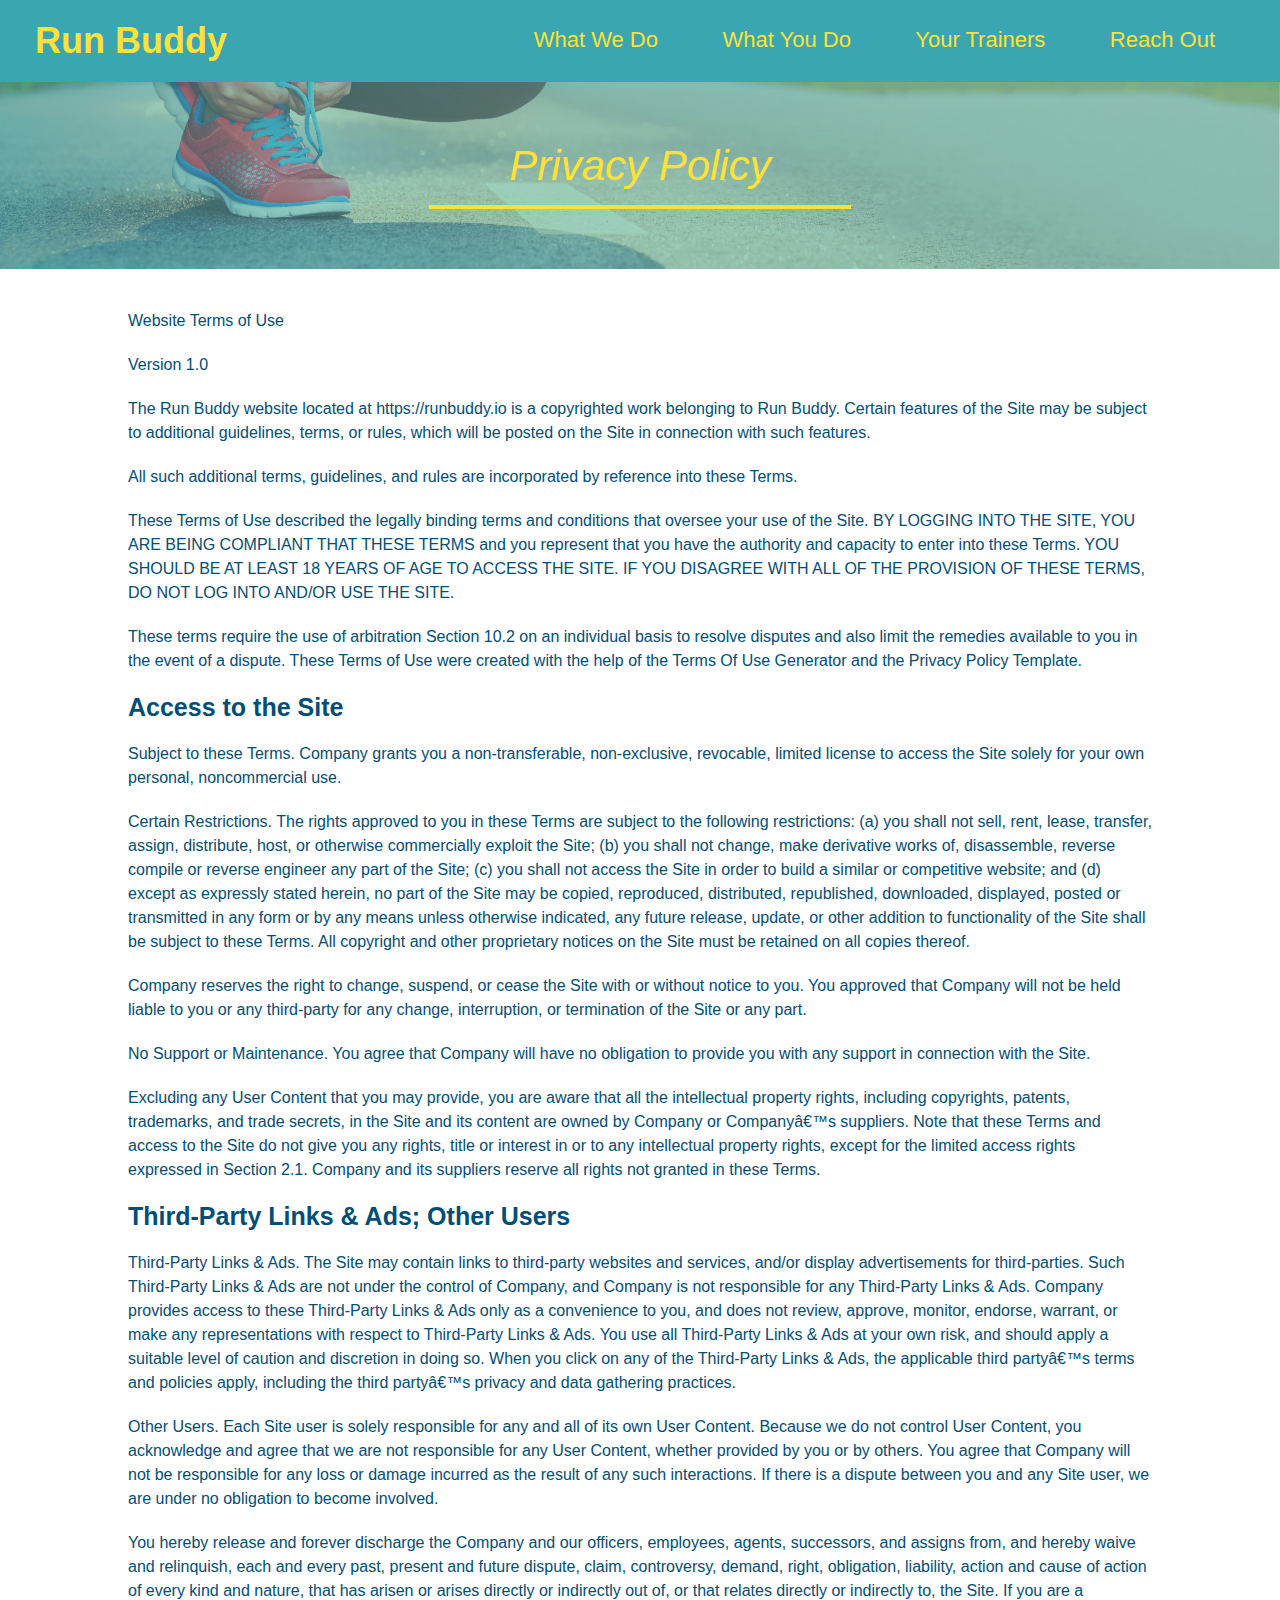
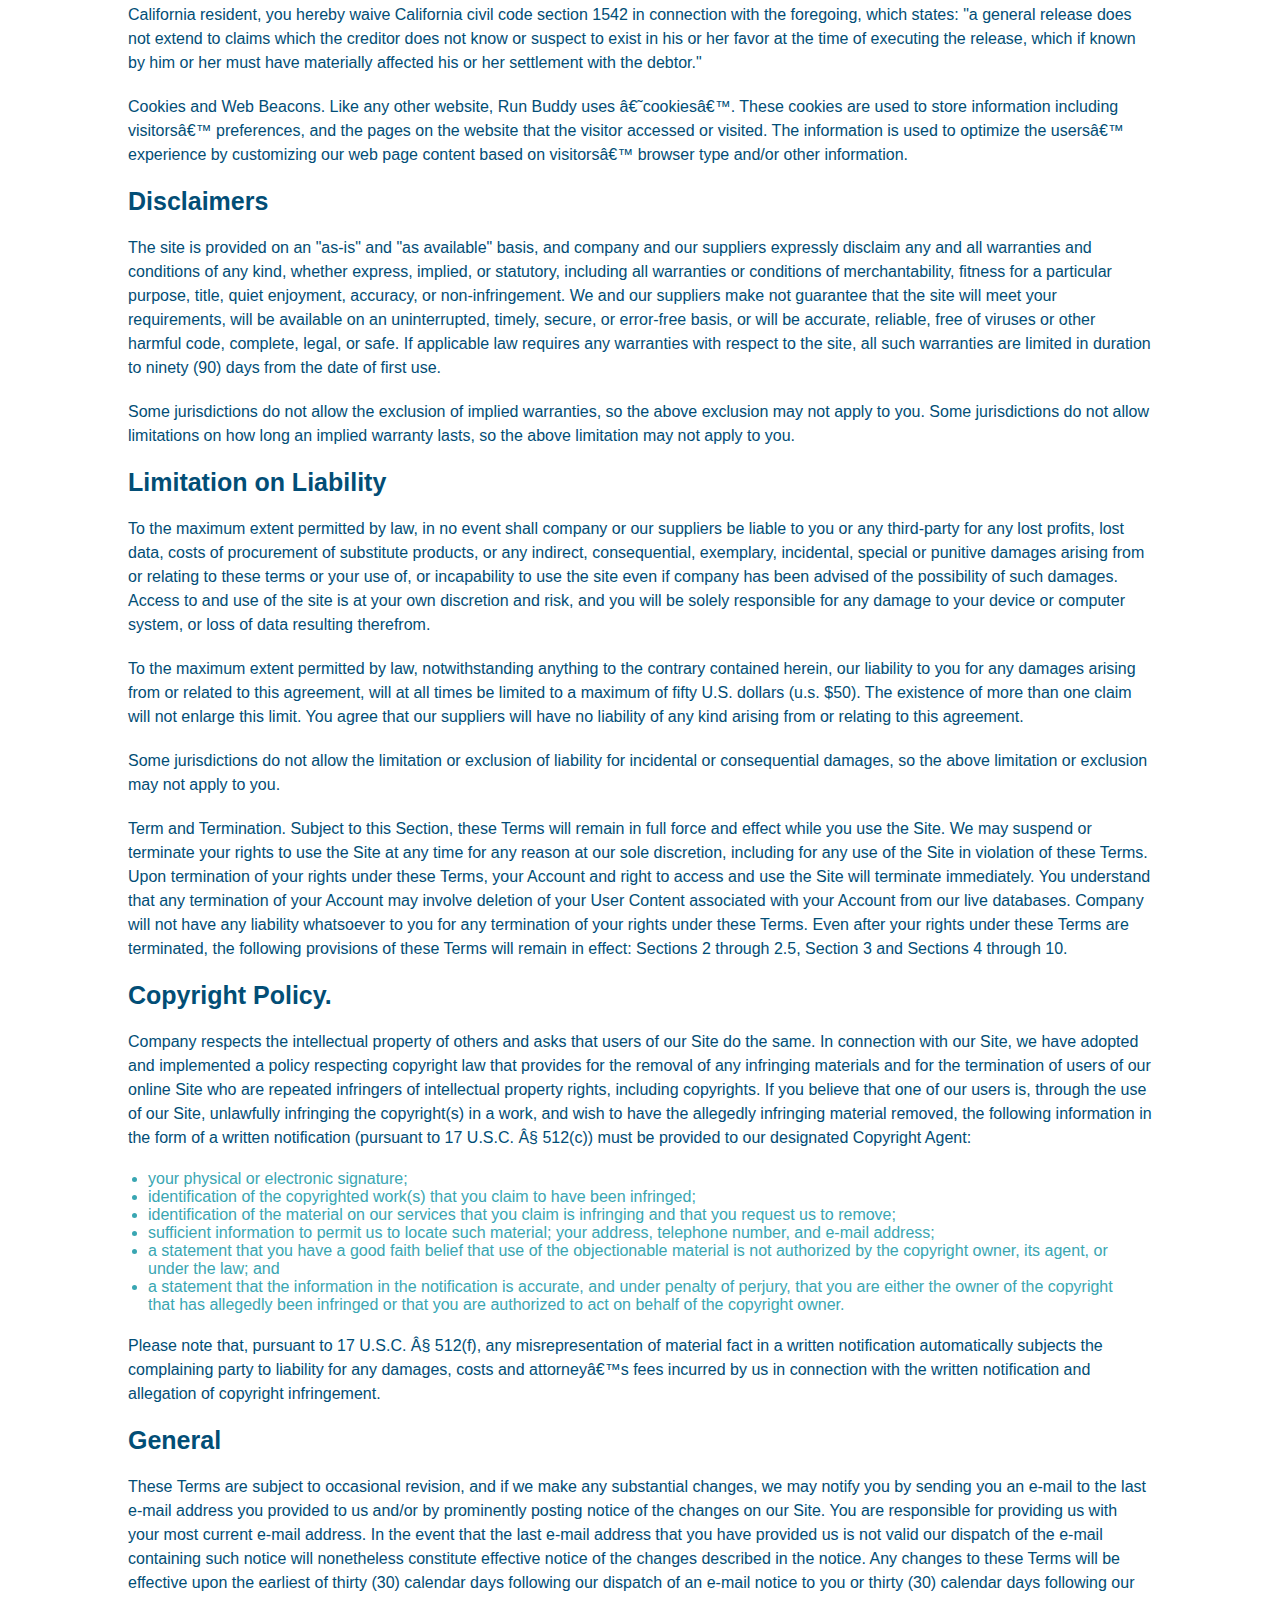
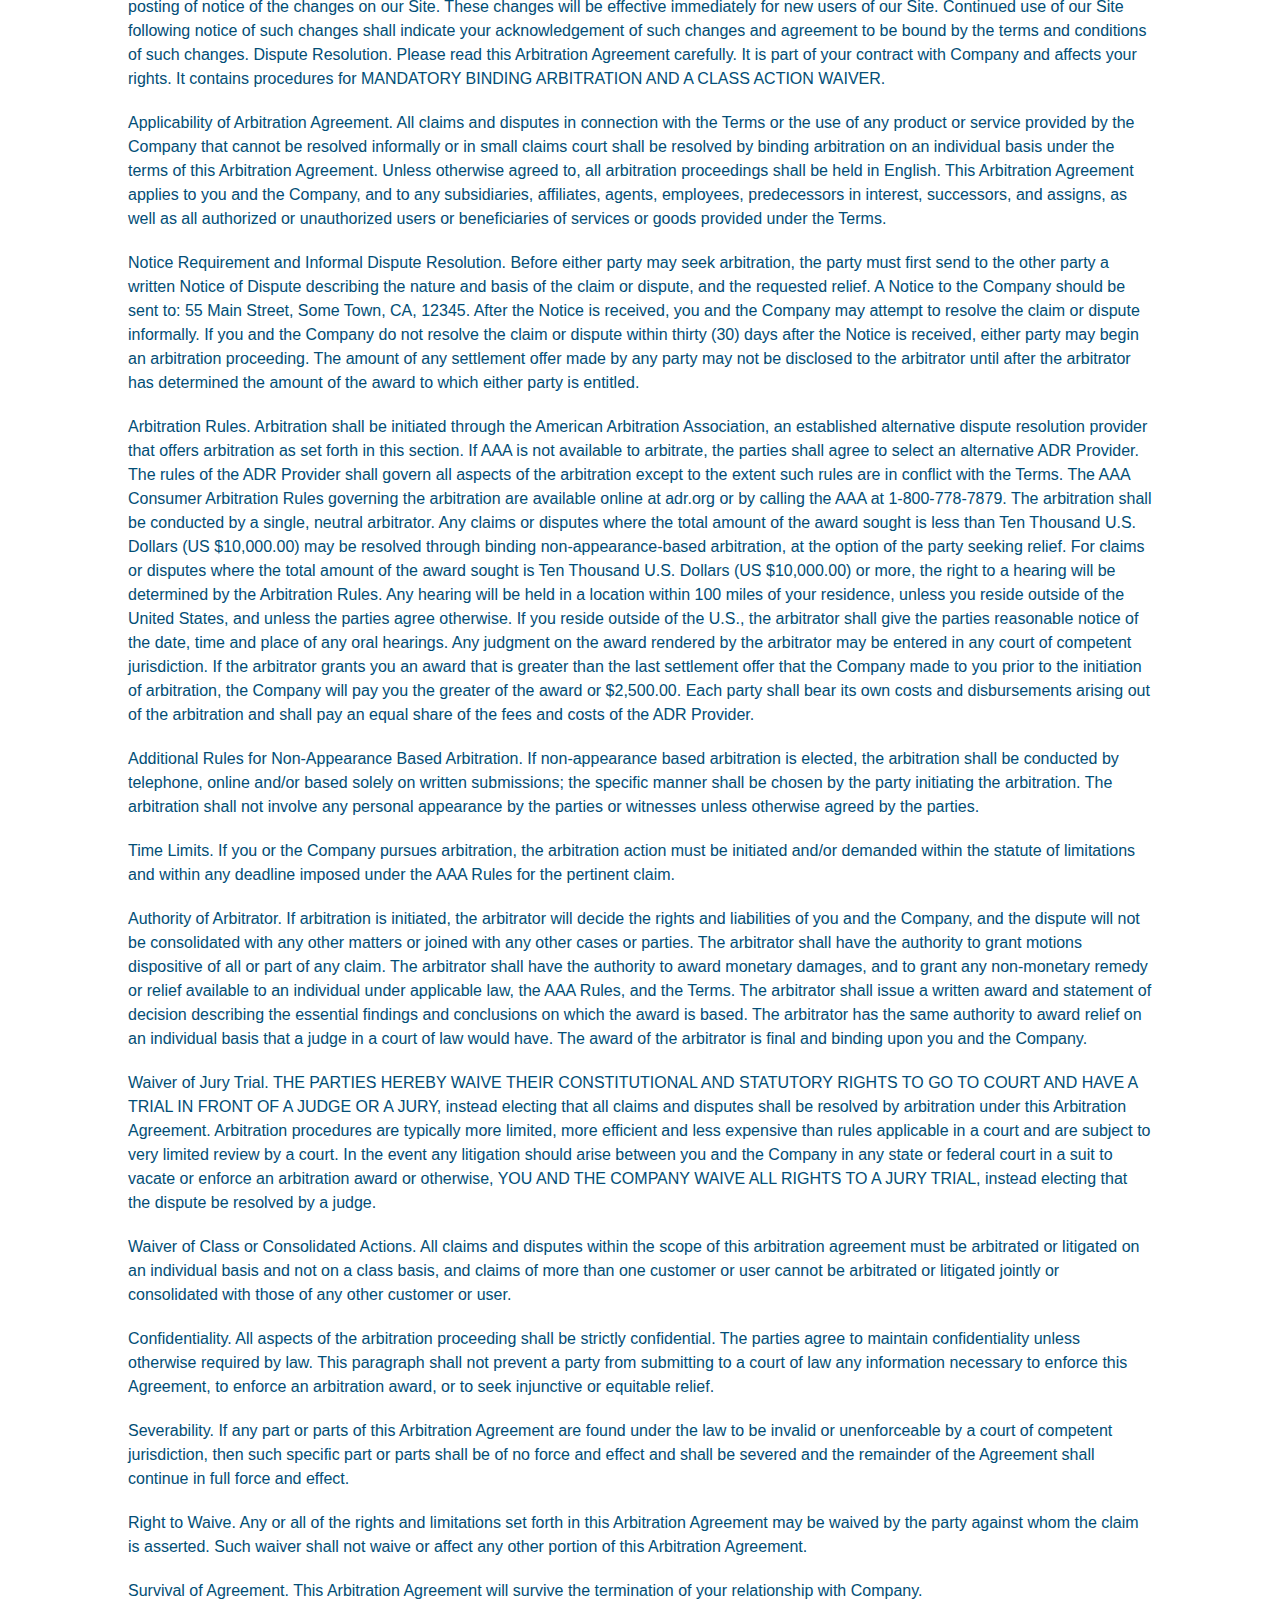
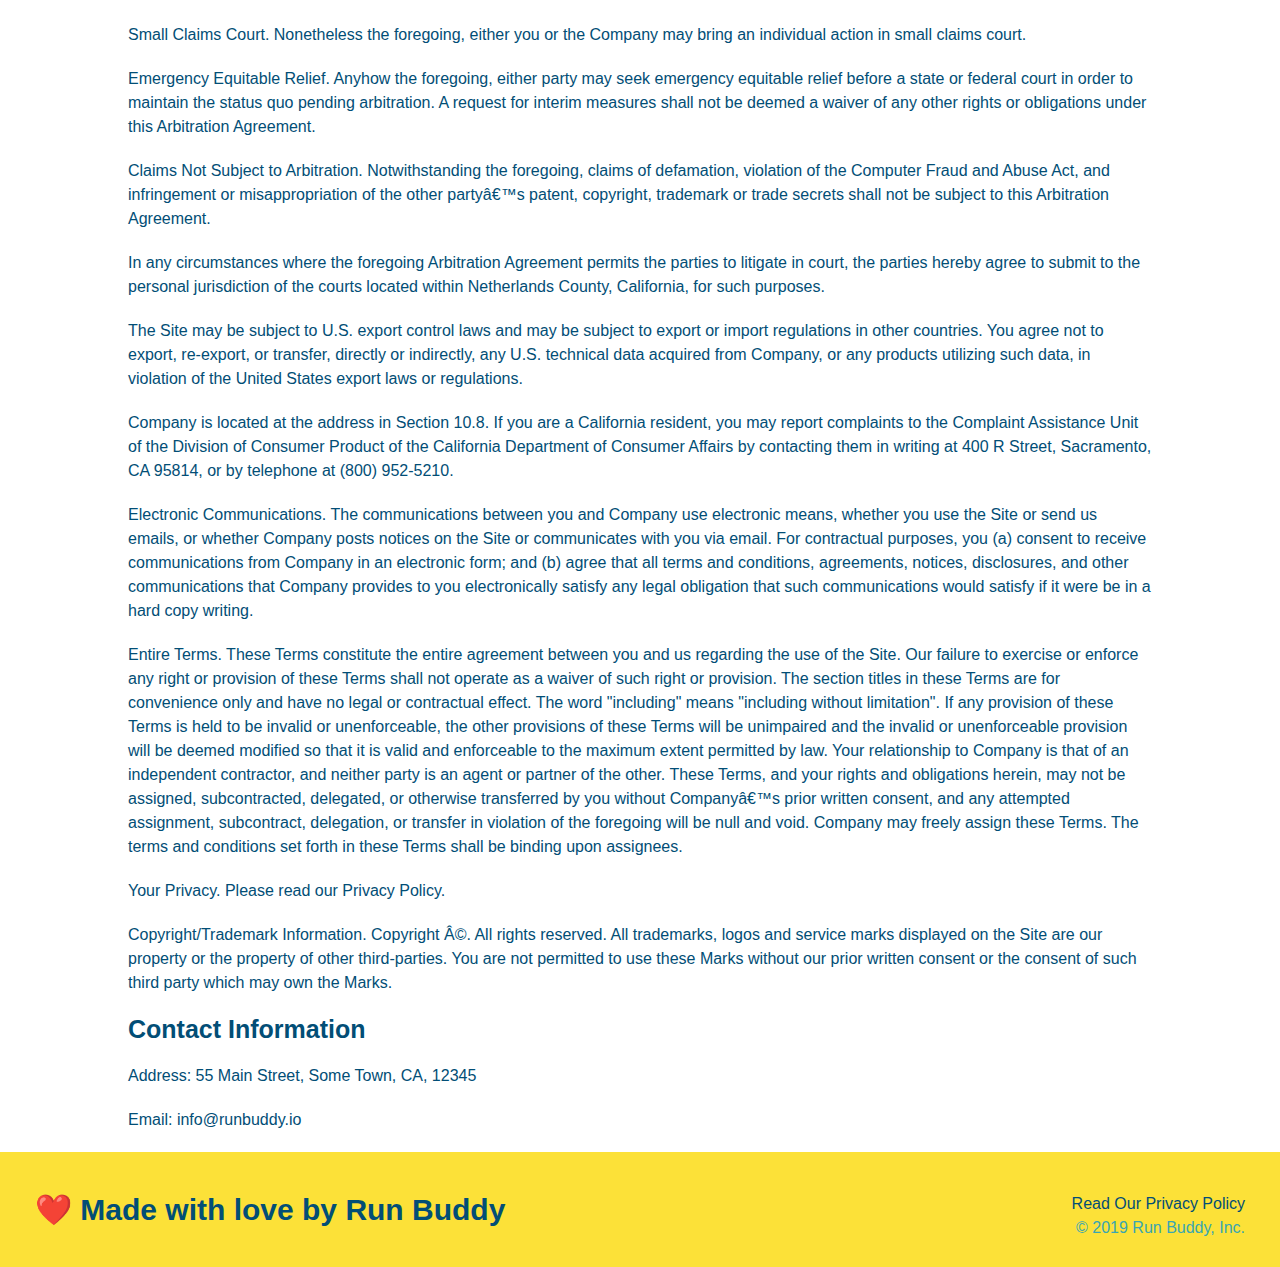
==== privacy-policy.html @ f2a35d89 "Add files via upload" ====
<!DOCTYPE html>
<html lang="en">
    <head>
        <meta charset="UTF-8">
        <link rel="stylesheet" href="./assets/css/style.css"/>
        <link rel="stylesheet" href="assets/css/secondary-styles.css"/>
        <title>Privacy Policy - Run Buddy</title>
    </head>
    <body>
        <header>
            <h1>Run Buddy</h1>
            <nav>
                <ul>
                    <li>
                        <a href="./index.html#what-we-do">What We Do</a>
                    </li>
                    <li>
                        <a href="./index.html#what-you-do">What You Do</a>
                    </li>
                    <li>
                        <a href="./index.html#your-trainers">Your Trainers</a>
                    </li>
                    <li>
                        <a href="./index.html#reach-out">Reach Out</a>
                    </li>
                </ul>
            </nav>
        </header>
        <section class="hero">
            <h2 class="page-title">
                Privacy Policy
            </h2>

        </section>
            <article class="secondary-content">
                <p>
                    Website Terms of Use
                  </p>
            
                  <p>
                    Version 1.0
                  </p>
            
                  <p>
                    The Run Buddy website located at https://runbuddy.io is a copyrighted work belonging to Run Buddy. Certain
                    features of the Site may be subject to additional guidelines, terms, or rules, which will be posted on the Site
                    in connection with such features.
                  </p>
            
                  <p>
                    All such additional terms, guidelines, and rules are incorporated by reference into these Terms.
                  </p>
            
                  <p>
                    These Terms of Use described the legally binding terms and conditions that oversee your use of the Site. BY
                    LOGGING INTO THE SITE, YOU ARE BEING COMPLIANT THAT THESE TERMS and you represent that you have the authority
                    and capacity to enter into these Terms. YOU SHOULD BE AT LEAST 18 YEARS OF AGE TO ACCESS THE SITE. IF YOU
                    DISAGREE WITH ALL OF THE PROVISION OF THESE TERMS, DO NOT LOG INTO AND/OR USE THE SITE.
                  </p>
            
                  <p>
                    These terms require the use of arbitration Section 10.2 on an individual basis to resolve disputes and also
                    limit the remedies available to you in the event of a dispute. These Terms of Use were created with the help of
                    the Terms Of Use Generator and the Privacy Policy Template.
                  </p>
            
                  <h3>
                    Access to the Site
                  </h3>
            
                  <p>
                    Subject to these Terms. Company grants you a non-transferable, non-exclusive, revocable, limited license to
                    access the Site solely for your own personal, noncommercial use.
                  </p>
            
                  <p>
                    Certain Restrictions. The rights approved to you in these Terms are subject to the following restrictions: (a)
                    you shall not sell, rent, lease, transfer, assign, distribute, host, or otherwise commercially exploit the Site;
                    (b) you shall not change, make derivative works of, disassemble, reverse compile or reverse engineer any part of
                    the Site; (c) you shall not access the Site in order to build a similar or competitive website; and (d) except
                    as expressly stated herein, no part of the Site may be copied, reproduced, distributed, republished, downloaded,
                    displayed, posted or transmitted in any form or by any means unless otherwise indicated, any future release,
                    update, or other addition to functionality of the Site shall be subject to these Terms. All copyright and other
                    proprietary notices on the Site must be retained on all copies thereof.
                  </p>
            
                  <p>
                    Company reserves the right to change, suspend, or cease the Site with or without notice to you. You approved
                    that Company will not be held liable to you or any third-party for any change, interruption, or termination of
                    the Site or any part.
                  </p>
            
                  <p>
                    No Support or Maintenance. You agree that Company will have no obligation to provide you with any support in
                    connection with the Site.
                  </p>
            
                  <p>
                    Excluding any User Content that you may provide, you are aware that all the intellectual property rights,
                    including copyrights, patents, trademarks, and trade secrets, in the Site and its content are owned by Company
                    or Companyâ€™s suppliers. Note that these Terms and access to the Site do not give you any rights, title or
                    interest in or to any intellectual property rights, except for the limited access rights expressed in Section
                    2.1. Company and its suppliers reserve all rights not granted in these Terms.
                  </p>
            
                  <h3>
                    Third-Party Links & Ads; Other Users
                  </h3>
            
                  <p>
                    Third-Party Links & Ads. The Site may contain links to third-party websites and services, and/or display
                    advertisements for third-parties. Such Third-Party Links & Ads are not under the control of Company, and Company
                    is not responsible for any Third-Party Links & Ads. Company provides access to these Third-Party Links & Ads
                    only as a convenience to you, and does not review, approve, monitor, endorse, warrant, or make any
                    representations with respect to Third-Party Links & Ads. You use all Third-Party Links & Ads at your own risk,
                    and should apply a suitable level of caution and discretion in doing so. When you click on any of the
                    Third-Party Links & Ads, the applicable third partyâ€™s terms and policies apply, including the third partyâ€™s
                    privacy and data gathering practices.
                  </p>
            
                  <p>
                    Other Users. Each Site user is solely responsible for any and all of its own User Content. Because we do not
                    control User Content, you acknowledge and agree that we are not responsible for any User Content, whether
                    provided by you or by others. You agree that Company will not be responsible for any loss or damage incurred as
                    the result of any such interactions. If there is a dispute between you and any Site user, we are under no
                    obligation to become involved.
                  </p>
            
                  <p>
                    You hereby release and forever discharge the Company and our officers, employees, agents, successors, and
                    assigns from, and hereby waive and relinquish, each and every past, present and future dispute, claim,
                    controversy, demand, right, obligation, liability, action and cause of action of every kind and nature, that has
                    arisen or arises directly or indirectly out of, or that relates directly or indirectly to, the Site. If you are
                    a California resident, you hereby waive California civil code section 1542 in connection with the foregoing,
                    which states: "a general release does not extend to claims which the creditor does not know or suspect to exist
                    in his or her favor at the time of executing the release, which if known by him or her must have materially
                    affected his or her settlement with the debtor."
                  </p>
            
                  <p>
                    Cookies and Web Beacons. Like any other website, Run Buddy uses â€˜cookiesâ€™. These cookies are used to store
                    information including visitorsâ€™ preferences, and the pages on the website that the visitor accessed or visited.
                    The information is used to optimize the usersâ€™ experience by customizing our web page content based on visitorsâ€™
                    browser type and/or other information.
                  </p>
            
                  <h3>
                    Disclaimers
                  </h3>
            
                  <p>
                    The site is provided on an "as-is" and "as available" basis, and company and our suppliers expressly disclaim
                    any and all warranties and conditions of any kind, whether express, implied, or statutory, including all
                    warranties or conditions of merchantability, fitness for a particular purpose, title, quiet enjoyment, accuracy,
                    or non-infringement. We and our suppliers make not guarantee that the site will meet your requirements, will be
                    available on an uninterrupted, timely, secure, or error-free basis, or will be accurate, reliable, free of
                    viruses or other harmful code, complete, legal, or safe. If applicable law requires any warranties with respect
                    to the site, all such warranties are limited in duration to ninety (90) days from the date of first use.
                  </p>
            
                  <p>
                    Some jurisdictions do not allow the exclusion of implied warranties, so the above exclusion may not apply to
                    you. Some jurisdictions do not allow limitations on how long an implied warranty lasts, so the above limitation
                    may not apply to you.
                  </p>
            
                  <h3>
                    Limitation on Liability
                  </h3>
            
                  <p>
                    To the maximum extent permitted by law, in no event shall company or our suppliers be liable to you or any
                    third-party for any lost profits, lost data, costs of procurement of substitute products, or any indirect,
                    consequential, exemplary, incidental, special or punitive damages arising from or relating to these terms or
                    your use of, or incapability to use the site even if company has been advised of the possibility of such
                    damages. Access to and use of the site is at your own discretion and risk, and you will be solely responsible
                    for any damage to your device or computer system, or loss of data resulting therefrom.
                  </p>
            
                  <p>
                    To the maximum extent permitted by law, notwithstanding anything to the contrary contained herein, our liability
                    to you for any damages arising from or related to this agreement, will at all times be limited to a maximum of
                    fifty U.S. dollars (u.s. $50). The existence of more than one claim will not enlarge this limit. You agree that
                    our suppliers will have no liability of any kind arising from or relating to this agreement.
                  </p>
            
                  <p>
                    Some jurisdictions do not allow the limitation or exclusion of liability for incidental or consequential
                    damages, so the above limitation or exclusion may not apply to you.
                  </p>
            
                  <p>
                    Term and Termination. Subject to this Section, these Terms will remain in full force and effect while you use
                    the Site. We may suspend or terminate your rights to use the Site at any time for any reason at our sole
                    discretion, including for any use of the Site in violation of these Terms. Upon termination of your rights under
                    these Terms, your Account and right to access and use the Site will terminate immediately. You understand that
                    any termination of your Account may involve deletion of your User Content associated with your Account from our
                    live databases. Company will not have any liability whatsoever to you for any termination of your rights under
                    these Terms. Even after your rights under these Terms are terminated, the following provisions of these Terms
                    will remain in effect: Sections 2 through 2.5, Section 3 and Sections 4 through 10.
                  </p>
            
                  <h3>
                    Copyright Policy.
                  </h3>
            
                  <p>
                    Company respects the intellectual property of others and asks that users of our Site do the same. In connection
                    with our Site, we have adopted and implemented a policy respecting copyright law that provides for the removal
                    of any infringing materials and for the termination of users of our online Site who are repeated infringers of
                    intellectual property rights, including copyrights. If you believe that one of our users is, through the use of
                    our Site, unlawfully infringing the copyright(s) in a work, and wish to have the allegedly infringing material
                    removed, the following information in the form of a written notification (pursuant to 17 U.S.C. Â§ 512(c)) must
                    be provided to our designated Copyright Agent:
                  </p>
            
                  <ul>
                    <li>
                      your physical or electronic signature;
                    </li>
                    <li>
                      identification of the copyrighted work(s) that you claim to have been infringed;
                    </li>
                    <li>
                      identification of the material on our services that you claim is infringing and that you request us to remove;
                    </li>
                    <li>
                      sufficient information to permit us to locate such material; your address, telephone number, and e-mail
                      address;
                    </li>
                    <li>
                      a statement that you have a good faith belief that use of the objectionable material is not authorized by the
                      copyright owner, its agent, or under the law; and
                    </li>
                    <li>
                      a statement that the information in the notification is accurate, and under penalty of perjury, that you are
                      either the owner of the copyright that has allegedly been infringed or that you are authorized to act on
                      behalf of the copyright owner.
                    </li>
                  </ul>
            
                  <p>
                    Please note that, pursuant to 17 U.S.C. Â§ 512(f), any misrepresentation of material fact in a written
                    notification automatically subjects the complaining party to liability for any damages, costs and attorneyâ€™s
                    fees incurred by us in connection with the written notification and allegation of copyright infringement.
                  </p>
            
                  <h3>
                    General
                  </h3>
            
                  <p>
                    These Terms are subject to occasional revision, and if we make any substantial changes, we may notify you by
                    sending you an e-mail to the last e-mail address you provided to us and/or by prominently posting notice of the
                    changes on our Site. You are responsible for providing us with your most current e-mail address. In the event
                    that the last e-mail address that you have provided us is not valid our dispatch of the e-mail containing such
                    notice will nonetheless constitute effective notice of the changes described in the notice. Any changes to these
                    Terms will be effective upon the earliest of thirty (30) calendar days following our dispatch of an e-mail
                    notice to you or thirty (30) calendar days following our posting of notice of the changes on our Site. These
                    changes will be effective immediately for new users of our Site. Continued use of our Site following notice of
                    such changes shall indicate your acknowledgement of such changes and agreement to be bound by the terms and
                    conditions of such changes. Dispute Resolution. Please read this Arbitration Agreement carefully. It is part of
                    your contract with Company and affects your rights. It contains procedures for MANDATORY BINDING ARBITRATION AND
                    A CLASS ACTION WAIVER.
                  </p>
            
                  <p>
                    Applicability of Arbitration Agreement. All claims and disputes in connection with the Terms or the use of any
                    product or service provided by the Company that cannot be resolved informally or in small claims court shall be
                    resolved by binding arbitration on an individual basis under the terms of this Arbitration Agreement. Unless
                    otherwise agreed to, all arbitration proceedings shall be held in English. This Arbitration Agreement applies to
                    you and the Company, and to any subsidiaries, affiliates, agents, employees, predecessors in interest,
                    successors, and assigns, as well as all authorized or unauthorized users or beneficiaries of services or goods
                    provided under the Terms.
                  </p>
            
                  <p>
                    Notice Requirement and Informal Dispute Resolution. Before either party may seek arbitration, the party must
                    first send to the other party a written Notice of Dispute describing the nature and basis of the claim or
                    dispute, and the requested relief. A Notice to the Company should be sent to: 55 Main Street, Some Town, CA,
                    12345. After the Notice is received, you and the Company may attempt to resolve the claim or dispute informally.
                    If you and the Company do not resolve the claim or dispute within thirty (30) days after the Notice is received,
                    either party may begin an arbitration proceeding. The amount of any settlement offer made by any party may not
                    be disclosed to the arbitrator until after the arbitrator has determined the amount of the award to which either
                    party is entitled.
                  </p>
            
                  <p>
                    Arbitration Rules. Arbitration shall be initiated through the American Arbitration Association, an established
                    alternative dispute resolution provider that offers arbitration as set forth in this section. If AAA is not
                    available to arbitrate, the parties shall agree to select an alternative ADR Provider. The rules of the ADR
                    Provider shall govern all aspects of the arbitration except to the extent such rules are in conflict with the
                    Terms. The AAA Consumer Arbitration Rules governing the arbitration are available online at adr.org or by
                    calling the AAA at 1-800-778-7879. The arbitration shall be conducted by a single, neutral arbitrator. Any
                    claims or disputes where the total amount of the award sought is less than Ten Thousand U.S. Dollars (US
                    $10,000.00) may be resolved through binding non-appearance-based arbitration, at the option of the party seeking
                    relief. For claims or disputes where the total amount of the award sought is Ten Thousand U.S. Dollars (US
                    $10,000.00) or more, the right to a hearing will be determined by the Arbitration Rules. Any hearing will be
                    held in a location within 100 miles of your residence, unless you reside outside of the United States, and
                    unless the parties agree otherwise. If you reside outside of the U.S., the arbitrator shall give the parties
                    reasonable notice of the date, time and place of any oral hearings. Any judgment on the award rendered by the
                    arbitrator may be entered in any court of competent jurisdiction. If the arbitrator grants you an award that is
                    greater than the last settlement offer that the Company made to you prior to the initiation of arbitration, the
                    Company will pay you the greater of the award or $2,500.00. Each party shall bear its own costs and
                    disbursements arising out of the arbitration and shall pay an equal share of the fees and costs of the ADR
                    Provider.
                  </p>
            
                  <p>
                    Additional Rules for Non-Appearance Based Arbitration. If non-appearance based arbitration is elected, the
                    arbitration shall be conducted by telephone, online and/or based solely on written submissions; the specific
                    manner shall be chosen by the party initiating the arbitration. The arbitration shall not involve any personal
                    appearance by the parties or witnesses unless otherwise agreed by the parties.
                  </p>
            
                  <p>
                    Time Limits. If you or the Company pursues arbitration, the arbitration action must be initiated and/or demanded
                    within the statute of limitations and within any deadline imposed under the AAA Rules for the pertinent claim.
                  </p>
            
                  <p>
                    Authority of Arbitrator. If arbitration is initiated, the arbitrator will decide the rights and liabilities of
                    you and the Company, and the dispute will not be consolidated with any other matters or joined with any other
                    cases or parties. The arbitrator shall have the authority to grant motions dispositive of all or part of any
                    claim. The arbitrator shall have the authority to award monetary damages, and to grant any non-monetary remedy
                    or relief available to an individual under applicable law, the AAA Rules, and the Terms. The arbitrator shall
                    issue a written award and statement of decision describing the essential findings and conclusions on which the
                    award is based. The arbitrator has the same authority to award relief on an individual basis that a judge in a
                    court of law would have. The award of the arbitrator is final and binding upon you and the Company.
                  </p>
            
                  <p>
                    Waiver of Jury Trial. THE PARTIES HEREBY WAIVE THEIR CONSTITUTIONAL AND STATUTORY RIGHTS TO GO TO COURT AND HAVE
                    A TRIAL IN FRONT OF A JUDGE OR A JURY, instead electing that all claims and disputes shall be resolved by
                    arbitration under this Arbitration Agreement. Arbitration procedures are typically more limited, more efficient
                    and less expensive than rules applicable in a court and are subject to very limited review by a court. In the
                    event any litigation should arise between you and the Company in any state or federal court in a suit to vacate
                    or enforce an arbitration award or otherwise, YOU AND THE COMPANY WAIVE ALL RIGHTS TO A JURY TRIAL, instead
                    electing that the dispute be resolved by a judge.
                  </p>
            
                  <p>
                    Waiver of Class or Consolidated Actions. All claims and disputes within the scope of this arbitration agreement
                    must be arbitrated or litigated on an individual basis and not on a class basis, and claims of more than one
                    customer or user cannot be arbitrated or litigated jointly or consolidated with those of any other customer or
                    user.
                  </p>
            
                  <p>
                    Confidentiality. All aspects of the arbitration proceeding shall be strictly confidential. The parties agree to
                    maintain confidentiality unless otherwise required by law. This paragraph shall not prevent a party from
                    submitting to a court of law any information necessary to enforce this Agreement, to enforce an arbitration
                    award, or to seek injunctive or equitable relief.
                  </p>
            
                  <p>
                    Severability. If any part or parts of this Arbitration Agreement are found under the law to be invalid or
                    unenforceable by a court of competent jurisdiction, then such specific part or parts shall be of no force and
                    effect and shall be severed and the remainder of the Agreement shall continue in full force and effect.
                  </p>
            
                  <p>
                    Right to Waive. Any or all of the rights and limitations set forth in this Arbitration Agreement may be waived
                    by the party against whom the claim is asserted. Such waiver shall not waive or affect any other portion of this
                    Arbitration Agreement.
                  </p>
            
                  <p>
                    Survival of Agreement. This Arbitration Agreement will survive the termination of your relationship with
                    Company.
                  </p>
            
                  <p>
                    Small Claims Court. Nonetheless the foregoing, either you or the Company may bring an individual action in small
                    claims court.
                  </p>
            
                  <p>
                    Emergency Equitable Relief. Anyhow the foregoing, either party may seek emergency equitable relief before a
                    state or federal court in order to maintain the status quo pending arbitration. A request for interim measures
                    shall not be deemed a waiver of any other rights or obligations under this Arbitration Agreement.
                  </p>
            
                  <p>
                    Claims Not Subject to Arbitration. Notwithstanding the foregoing, claims of defamation, violation of the
                    Computer Fraud and Abuse Act, and infringement or misappropriation of the other partyâ€™s patent, copyright,
                    trademark or trade secrets shall not be subject to this Arbitration Agreement.
                  </p>
            
                  <p>
                    In any circumstances where the foregoing Arbitration Agreement permits the parties to litigate in court, the
                    parties hereby agree to submit to the personal jurisdiction of the courts located within Netherlands County,
                    California, for such purposes.
                  </p>
            
                  <p>
                    The Site may be subject to U.S. export control laws and may be subject to export or import regulations in other
                    countries. You agree not to export, re-export, or transfer, directly or indirectly, any U.S. technical data
                    acquired from Company, or any products utilizing such data, in violation of the United States export laws or
                    regulations.
                  </p>
            
                  <p>
                    Company is located at the address in Section 10.8. If you are a California resident, you may report complaints
                    to the Complaint Assistance Unit of the Division of Consumer Product of the California Department of Consumer
                    Affairs by contacting them in writing at 400 R Street, Sacramento, CA 95814, or by telephone at (800) 952-5210.
                  </p>
            
                  <p>
                    Electronic Communications. The communications between you and Company use electronic means, whether you use the
                    Site or send us emails, or whether Company posts notices on the Site or communicates with you via email. For
                    contractual purposes, you (a) consent to receive communications from Company in an electronic form; and (b)
                    agree that all terms and conditions, agreements, notices, disclosures, and other communications that Company
                    provides to you electronically satisfy any legal obligation that such communications would satisfy if it were be
                    in a hard copy writing.
                  </p>
            
                  <p>
                    Entire Terms. These Terms constitute the entire agreement between you and us regarding the use of the Site. Our
                    failure to exercise or enforce any right or provision of these Terms shall not operate as a waiver of such right
                    or provision. The section titles in these Terms are for convenience only and have no legal or contractual
                    effect. The word "including" means "including without limitation". If any provision of these Terms is held to be
                    invalid or unenforceable, the other provisions of these Terms will be unimpaired and the invalid or
                    unenforceable provision will be deemed modified so that it is valid and enforceable to the maximum extent
                    permitted by law. Your relationship to Company is that of an independent contractor, and neither party is an
                    agent or partner of the other. These Terms, and your rights and obligations herein, may not be assigned,
                    subcontracted, delegated, or otherwise transferred by you without Companyâ€™s prior written consent, and any
                    attempted assignment, subcontract, delegation, or transfer in violation of the foregoing will be null and void.
                    Company may freely assign these Terms. The terms and conditions set forth in these Terms shall be binding upon
                    assignees.
                  </p>
            
                  <p>
                    Your Privacy. Please read our Privacy Policy.
                  </p>
            
                  <p>
                    Copyright/Trademark Information. Copyright Â©. All rights reserved. All trademarks, logos and service marks
                    displayed on the Site are our property or the property of other third-parties. You are not permitted to use
                    these Marks without our prior written consent or the consent of such third party which may own the Marks.
                  </p>
            
                  <h3>
                    Contact Information
                  </h3>
            
                  <p>
                    Address: 55 Main Street, Some Town, CA, 12345
                  </p>
            
                  <p>
                    Email: info@runbuddy.io
                  </p>
            </article>

        <footer> 
            <h2>&#10084;&#65039; Made with love by Run Buddy</h2>
            <div>
                <a>Read Our Privacy Policy</a><br/>
                &copy; 2019 Run Buddy, Inc.
            </div>
        </footer>
    </body>
</html>
---- assets/css/style.css ----
*{
    margin:0;
    padding: 0;
}
*{
    margin: 0;
    padding: 0;
    box-sizing: border-box;
}
body {
    /*more on this crazy alphanumerical value in a minute! */
    color: #39a6b2;
    font-family: Helvetica, Arial, sans-serif;
}
    header {
        /*apply styles to header*/
        padding: 20px 35px;
        background-color: #39a6b2;
    }
    header h1 {
        font-weight: bold;
        font-size: 36px;
        color: #fce138;
        margin:0;
        display: inline;
        
    }
    header a {
        color: #fce138;
    }
    header a {
        text-decoration: none;
        color: #fce138;
    }
    header nav {
        float: right;
        margin: 7px 0;
    }
    header nav ul li {
        display: inline;
    }
    header nav ul li a {
        margin: 0 30px;
        font-weight: lighter;
        font-size: 22px;
    }

footer {
    background: #fce138;
    width: 100%;
    padding: 40px 35px;
    }
footer h2 {
    display: inline;
    color: #024e76;
    font-size: 30px;
    margin: 0;
}
footer div {
    float: right;
    line-height: 1.5;
    text-align: right;
}
footer a {
    color: #024e76;
}
section {
    padding: 60px;
}
/* Hero Style Start */
.hero {
    padding: 60px;
    background-image: url("../images/hero-bg.jpeg");
    height: 600px;
    background-size: cover;
    background-position: center;
    position: relative;
}
/* Hero Style End */
.hero-form {
    background-color: #fce138;
    padding: 20px;
    width: 500px;
    color: #024e76;
    border-style: solid;
    border-width: 3px;
    border-color: #024e76;
    position: absolute;
    bottom: 120px;
    right: 140px;

}
.hero-form h3 {
    font-size: 24px;
    margin: 0;
}
.hero-form p {
    margin: 5px 0 15px 0;
}
.form-input {
    border: 1px solid #024e76;
    display: block;
    padding: 7px 15px;
    font-size: 16px;
    color: #024e76;
    width: 100%;
    margin-bottom: 15px;
}
.hero-form label {
    margin: 0 5px;
}
.hero-form button {
    color: #fce138;
    background-color: #024e76;
    border: none;
    padding: 10px 20px;
    font-size: 16px;
}
.intro {
    text-align: center;
}
.intro h2 {
    font-size: 55px;
    color: #024e76;
    margin-bottom: 35px;
    padding: o 100px 20px 100px;
    border-bottom: 3px solid;
    border-color: #fce138;
    display: inline-block;
}
.intro p {
    line-height: 1.7;
    color: #39a6b2;
    width: 80%;
    font-size: 20px;
    margin: 0 auto;
}
.section-title {
    font-size: 55px;
    color: #024e76;
    margin-bottom: 35px;
    padding: 0 100px 20px 100px;
    display: inline-block;
    border-bottom: 3px solid;
}
.primary-border {
    border-color: #fce138;
}
.secondary-border {
    border-color: #39a6b2;
}
.steps div {
    margin-bottom: 80px;
}
.steps img {
    width: 15%;
    margin: 10px 0;
}
.steps h3 {
    color: #024e76;
    font-size: 46px;
    margin-top: 10px;
}
.steps p {
    color: #39a6b2;
    font-size: 23px;
}
.steps span {
    font-size: 38px;
}
.steps {
    text-align: center;
    background: #fce138;
}
.trainers {
    text-align: center;
}
.trainer {
    width: 900px;
    margin: 0 auto 30px auto;
    background: #024e76;
    color: #fce138;
    overflow: auto;
}
.trainer img {
    width: 35%;
    float: left;
}
.trainer-bio {
    padding: 35px;
    float:left;
    width: 65%;
}
.text-left {
    text-align: left;
}
.text-right {
    text-align: right;
}
.trainer-bio h3 {
    font-size: 32px;
    margin-bottom: 8x;
}
.trainer-bio h4 {
    font-weight: lighter;
    font-size: 26px;
    margin-bottom: 25px;
}
.trainer-bio p {
    font-size: 17px;
    line-height: 1.3;
}
.contact {
    text-align: center;
    background: #024e76;
}
.contact h2 {
    color: #fce138;
}
.contact-info iframe {
    width: 400px;
    height: 400px;
}
.contact-info div {
    width: 410px;
    display: inline-block;
    vertical-align: top;
    text-align: left;
    margin: 30px 0 0 60px;
    color: white;
}
.contact-info h3 {
    color: #fce138;
    font-size: 32px;
}
.contact-info p, 
.contact-info address {
    margin: 20px 0;
    line-height: 1.5;
    font-size: 20px;
    font-style: normal;
}
.contact-info a {
    color:#fce138;
}
---- assets/css/secondary-styles.css ----
.hero {
    background-position: bottom;
    height: auto;
    text-align: center;
    margin-bottom: 40px;
  }
  .page-title {
      color: #fce138;
      display: inline-block;
      border-bottom: 4px solid #fce138;
      padding: 0 80px 15px 80px;
      font-weight: normal;
      font-size: 42px;
      font-style: italic;
  }
.secondary-content {
    width: 80%;
    margin: 0 auto;
    color: #024e76;   
}
.secondary-content h3 {
    font-size: 25px;
    margin: 20px 0;
}
.secondary-content p {
    font-size: 16px;
    line-height: 1.5;
    margin: 20px 0;
}
.secondary-content ul {
    margin: 15px 20px;
}
.secondary-content li {
    color: #39a6b2;
    margin: ; 10px 0;
}
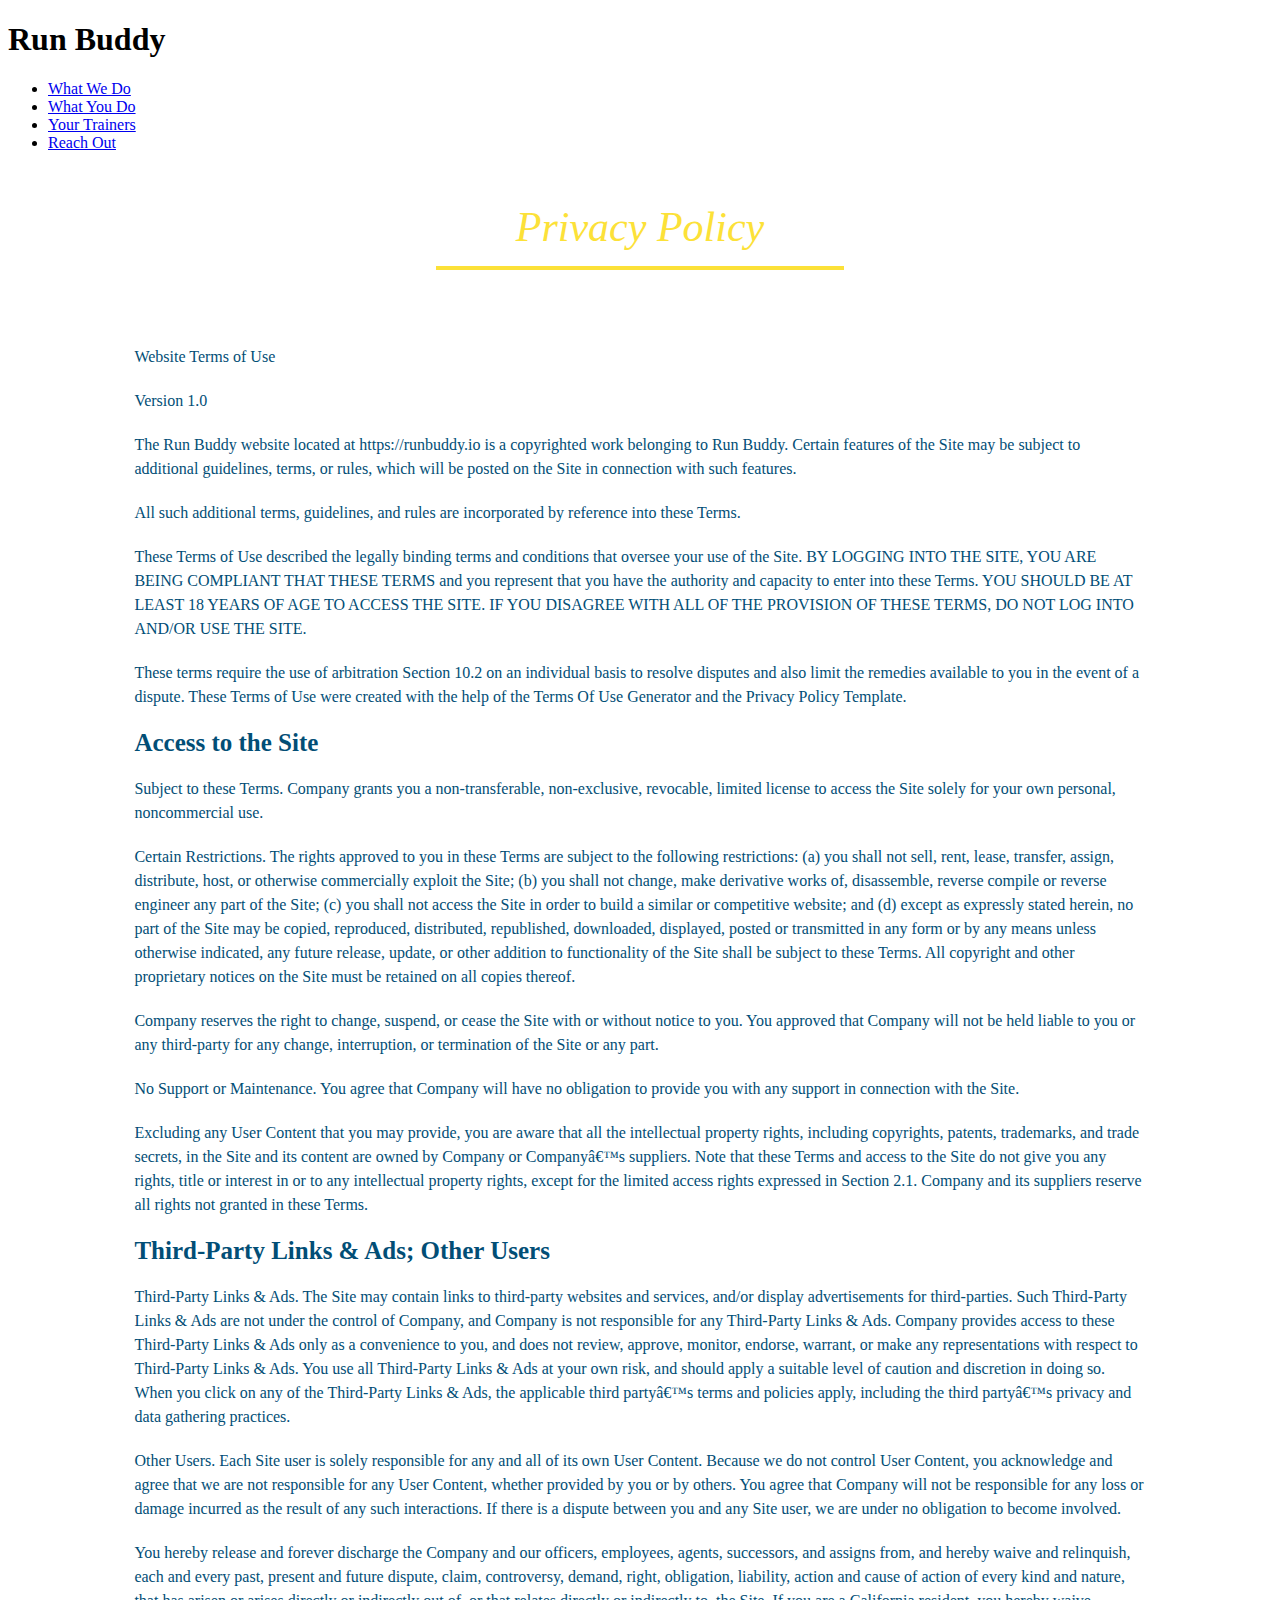
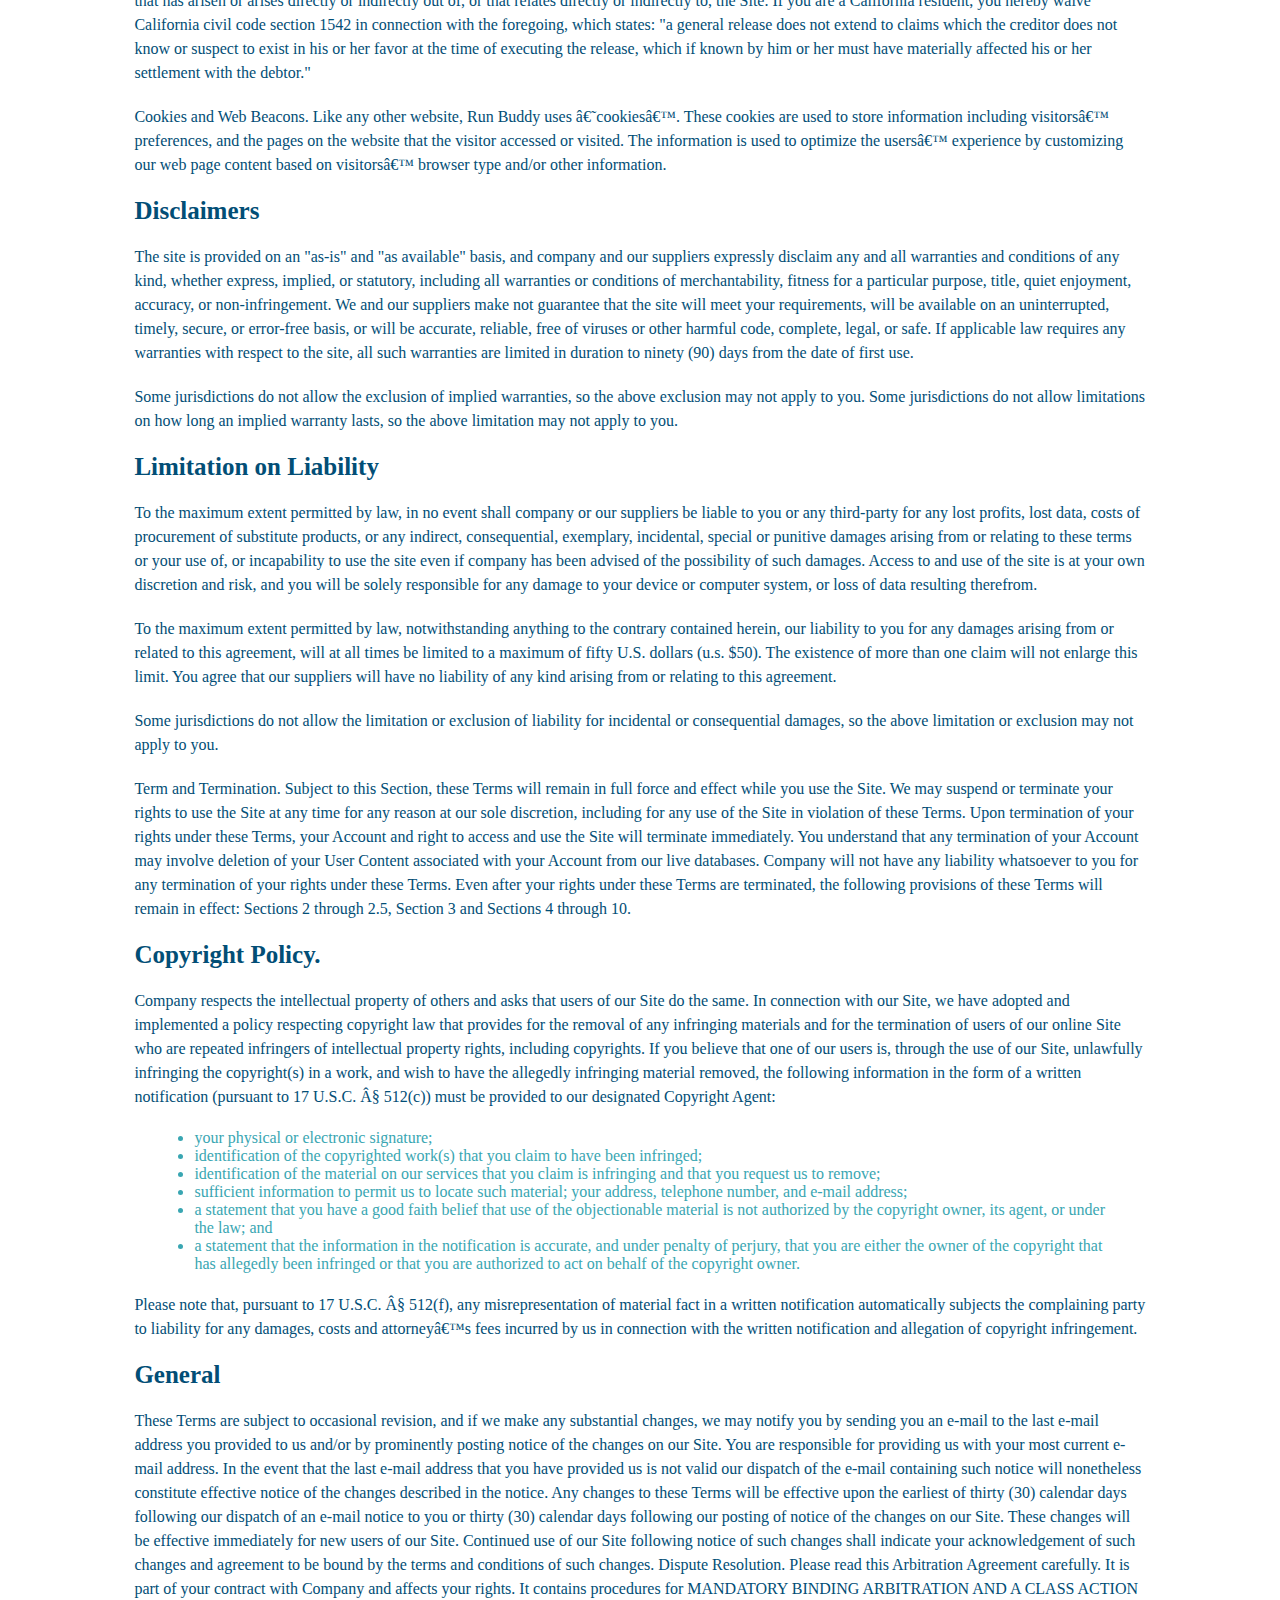
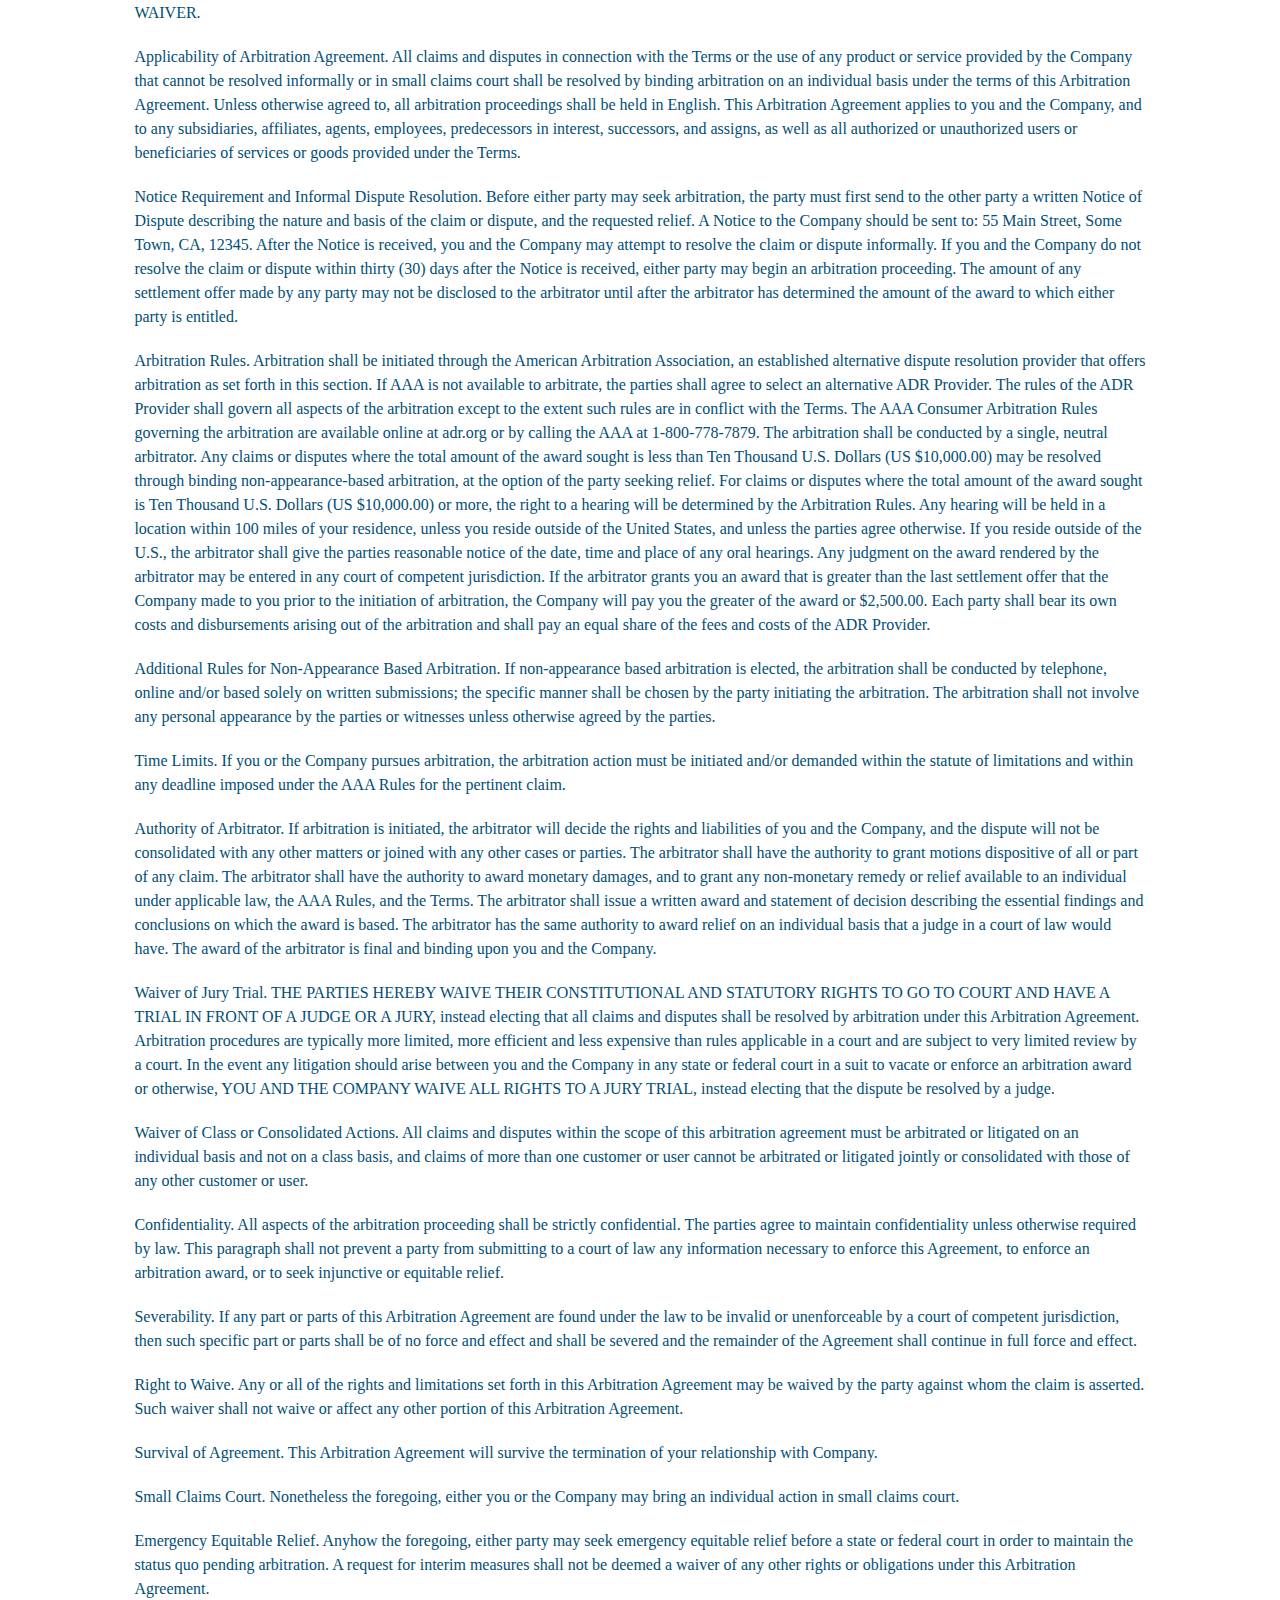
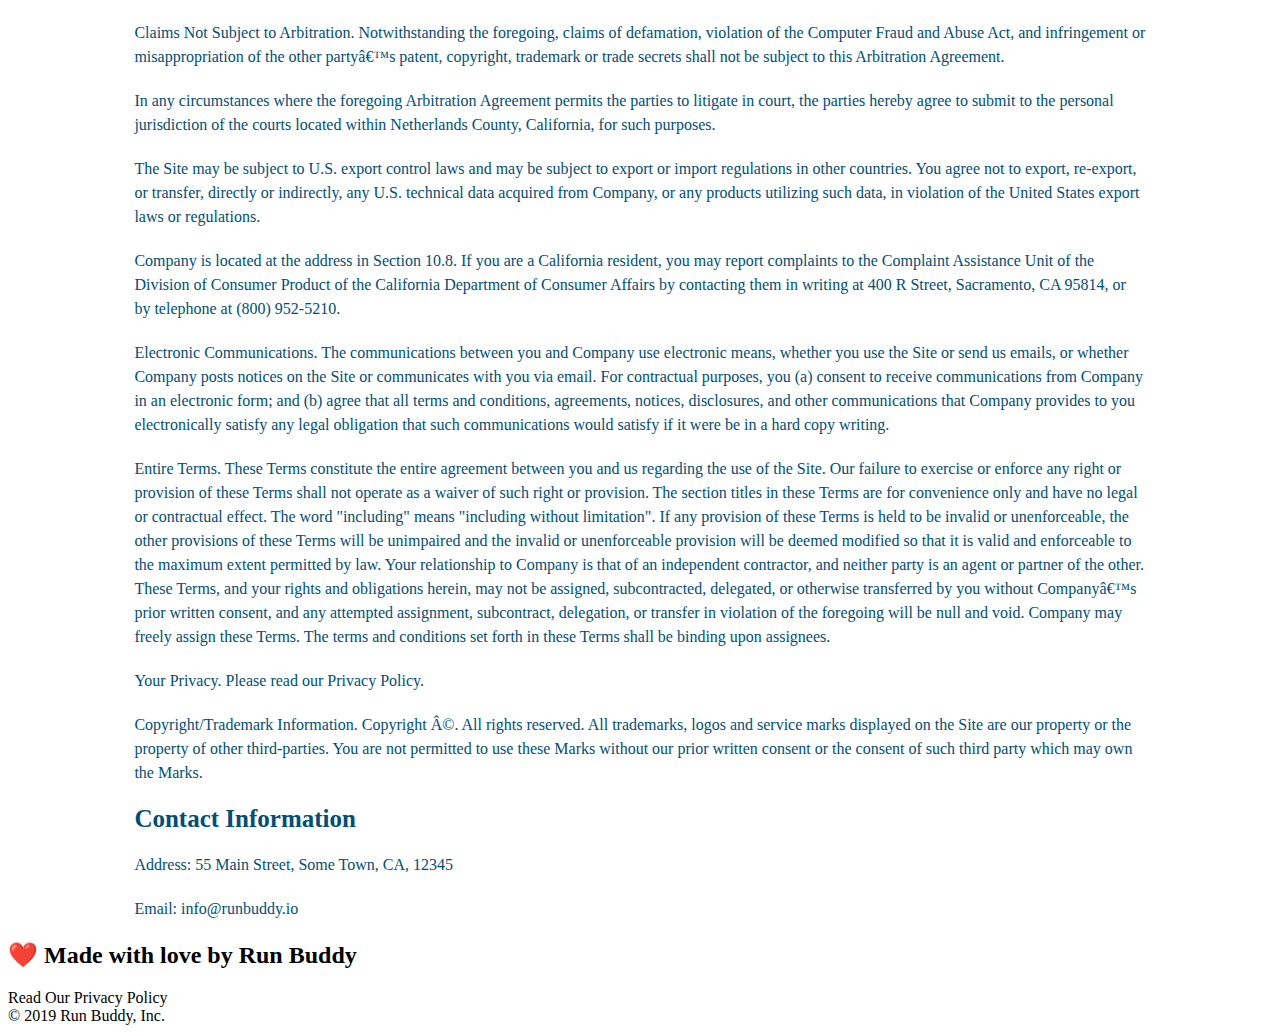
==== commit a1fe595d: "mediaqueries" ====
--- a/privacy-policy.html
+++ b/privacy-policy.html
@@ -2,6 +2,7 @@
 <html lang="en">
     <head>
         <meta charset="UTF-8">
+        <meta name="viewport" content="width=device-width, initial-scale=1.0"
         <link rel="stylesheet" href="./assets/css/style.css"/>
         <link rel="stylesheet" href="assets/css/secondary-styles.css"/>
         <title>Privacy Policy - Run Buddy</title>
--- a/assets/css/style.css
+++ b/assets/css/style.css
@@ -12,52 +12,58 @@
     color: #39a6b2;
     font-family: Helvetica, Arial, sans-serif;
 }
-    header {
+header {
         /*apply styles to header*/
         padding: 20px 35px;
         background-color: #39a6b2;
-    }
-    header h1 {
+        display: flex;
+        justify-content: space-between;
+        flex-wrap: wrap;
+    }
+header h1 {
         font-weight: bold;
         font-size: 36px;
         color: #fce138;
         margin:0;
-        display: inline;
         
     }
-    header a {
+header a {
         color: #fce138;
     }
-    header a {
+header a {
         text-decoration: none;
         color: #fce138;
     }
-    header nav {
-        float: right;
+header nav {
         margin: 7px 0;
     }
-    header nav ul li {
-        display: inline;
-    }
-    header nav ul li a {
-        margin: 0 30px;
+header nav ul {
+        display: flex;
+        flex-wrap: wrap;
+        justify-content: space-between;
+        align-items: center;
+        list-style: none;
+    }
+header nav ul li a {
+        padding: 10px 15px;
         font-weight: lighter;
-        font-size: 22px;
+        font-size: 1.55vw;
     }
 
 footer {
     background: #fce138;
     width: 100%;
     padding: 40px 35px;
+    display: flex;
+    justify-content: space-between;
+    flex-wrap: wrap;
     }
 footer h2 {
-    display: inline;
     color: #024e76;
     font-size: 30px;
     margin: 0;
 }
 footer div {
-    float: right;
     line-height: 1.5;
     text-align: right;
 }
@@ -71,24 +77,39 @@
 .hero {
     padding: 60px;
     background-image: url("../images/hero-bg.jpeg");
-    height: 600px;
     background-size: cover;
     background-position: center;
-    position: relative;
-}
+    display: flex;
+    justify-content: center;
+    flex-wrap: wrap;
+    align-items: flex-start;
+    
+}
+
 /* Hero Style End */
 .hero-form {
     background-color: #fce138;
     padding: 20px;
-    width: 500px;
     color: #024e76;
     border-style: solid;
     border-width: 3px;
     border-color: #024e76;
-    position: absolute;
-    bottom: 120px;
-    right: 140px;
-
+    width: 40%;
+    margin: 3.5%;
+
+}
+.hero-cta {
+    width: 35%;
+    text-align: right;
+    margin: 3.5%;
+    color: #fff;
+    font-size: 18px;
+    line-height: 1.2;
+}
+.hero-cta h2 {
+    font-style: italic;
+    font-size: 55px;
+    color: #fce138;
 }
 .hero-form h3 {
     font-size: 24px;
@@ -116,9 +137,7 @@
     padding: 10px 20px;
     font-size: 16px;
 }
-.intro {
-    text-align: center;
-}
+
 .intro h2 {
     font-size: 55px;
     color: #024e76;
@@ -134,14 +153,16 @@
     width: 80%;
     font-size: 20px;
     margin: 0 auto;
+    text-align: center;
 }
 .section-title {
-    font-size: 55px;
-    color: #024e76;
-    margin-bottom: 35px;
-    padding: 0 100px 20px 100px;
-    display: inline-block;
+    font-size: 48px;
+    color: #024e76;
     border-bottom: 3px solid;
+    padding-bottom: 20px;
+    text-align: center;
+    margin: 0 auto 35px auto;
+    width: 50%;
 }
 .primary-border {
     border-color: #fce138;
@@ -149,47 +170,68 @@
 .secondary-border {
     border-color: #39a6b2;
 }
-.steps div {
-    margin-bottom: 80px;
-}
-.steps img {
-    width: 15%;
-    margin: 10px 0;
-}
-.steps h3 {
+.step {
+    margin: 50px auto;
+    padding-bottom: 50px;
+    width: 80%;
+    border-bottom: 1px solid #39a6b2;
+    display: flex;
+    flex-wrap: wrap;
+    align-items: center;
+    justify-content: space-between;
+}
+.step h3 {
     color: #024e76;
     font-size: 46px;
-    margin-top: 10px;
-}
-.steps p {
+    flex: 1 30%;
+}
+.step-info {
+    flex: 2 70%;
+    display: flex;
+    flex-wrap: wrap;
+    align-items: center;
+}
+.step-img {
+    flex: 1 12%;
+    margin-right: 20px;
+}
+.step-img img {
+    max-width: 100%;
+}
+.step-text {
+    flex:12;
+}
+.step-text p {
     color: #39a6b2;
-    font-size: 23px;
-}
-.steps span {
-    font-size: 38px;
+    font-size: 18px;
+}
+.step-text h4 {
+    font-size: 26px;
+    line-height: 1.5;
+    color: #024e76;
 }
 .steps {
-    text-align: center;
     background: #fce138;
 }
 .trainers {
-    text-align: center;
+    width: 100%;
+    margin: 0 auto;
+    display: flex;
+    flex-wrap: wrap;
+    justify-content: space-around;
 }
 .trainer {
-    width: 900px;
-    margin: 0 auto 30px auto;
+    margin: 20px;
     background: #024e76;
     color: #fce138;
-    overflow: auto;
+    flex: 1;
 }
 .trainer img {
-    width: 35%;
-    float: left;
+    width: 100%;
 }
 .trainer-bio {
-    padding: 35px;
-    float:left;
-    width: 65%;
+    padding: 25px;
+    line-height: 1.3;
 }
 .text-left {
     text-align: left;
@@ -197,36 +239,39 @@
 .text-right {
     text-align: right;
 }
+.flex-row {
+    display: flex;
+}
 .trainer-bio h3 {
-    font-size: 32px;
-    margin-bottom: 8x;
+    font-size: 28px;
 }
 .trainer-bio h4 {
     font-weight: lighter;
-    font-size: 26px;
-    margin-bottom: 25px;
+    font-size: 22px;
+    margin-bottom: 15px;
 }
 .trainer-bio p {
     font-size: 17px;
-    line-height: 1.3;
 }
 .contact {
-    text-align: center;
     background: #024e76;
 }
 .contact h2 {
     color: #fce138;
 }
 .contact-info iframe {
-    width: 400px;
     height: 400px;
 }
+.contact-info {
+    display: flex;
+    justify-content: space-between;
+    flex-wrap: wrap;
+}
+.contact-info > * {
+    flex: 1;
+    margin: 15px;
+}
 .contact-info div {
-    width: 410px;
-    display: inline-block;
-    vertical-align: top;
-    text-align: left;
-    margin: 30px 0 0 60px;
     color: white;
 }
 .contact-info h3 {
@@ -237,9 +282,40 @@
 .contact-info address {
     margin: 20px 0;
     line-height: 1.5;
-    font-size: 20px;
+    font-size: 16px;
     font-style: normal;
+}
+.contact-form input, .contact-form textarea {
+    border: 1px solid #024e76;
+    display: block;
+    padding: 7px 15px;
+    font-size: 16px;
+    color: #024e76;
+    width: 100%;
+    margin-bottom: 15px;
+    margin-top: 5px;
+}
+.contact-form button {
+    width: 100%;
+    border: none;
+    background: #fce138;
+    color: #024e76;
+    text-align: center;
+    padding: 15px 0;
+    font-size: 16px;
 }
 .contact-info a {
     color:#fce138;
 }
+/*media query for smaller desktop screens and smaller*/
+@media screen and (max-width: 980px) {
+
+}
+/*media query for tablets and smaller */
+@media screen and (max-width: 768px) {
+
+}
+/*media query for mobile phones and smaller */
+@media screen and (max-width: 575px) {
+
+}